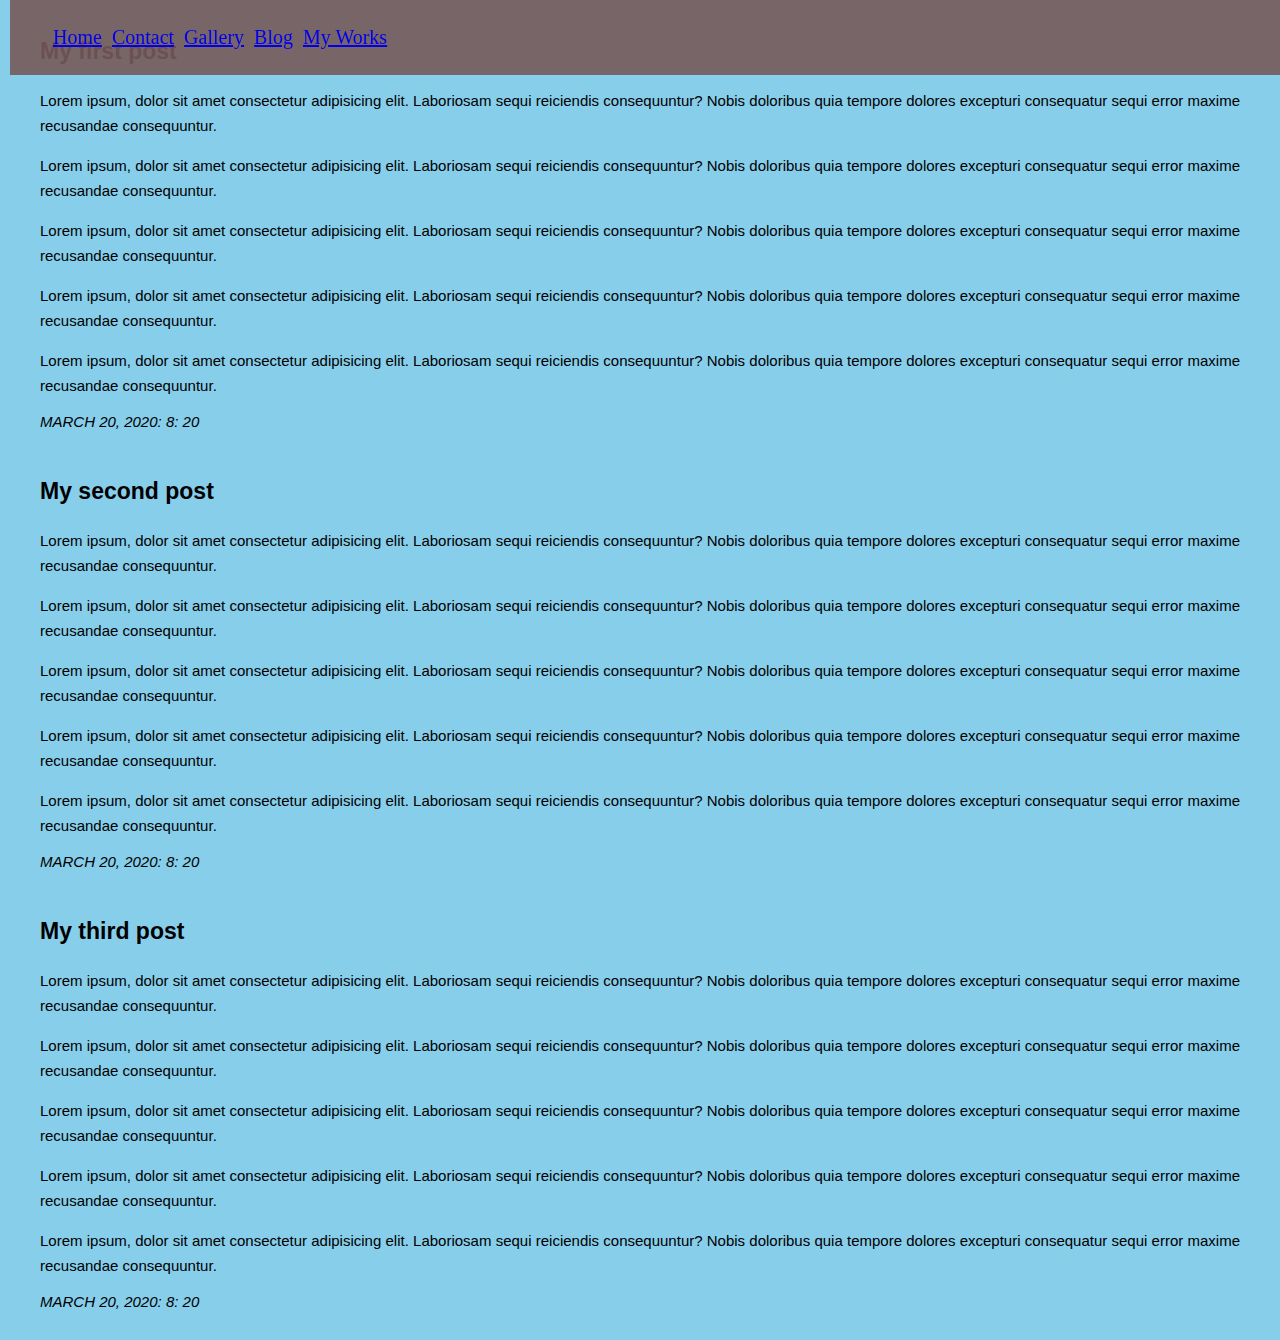
==== blog.html @ ce016eaa "This is the 7th commit" ====
<!DOCTYPE html>
<html lang="en">
<head>
    <meta charset="UTF-8">
    <meta name="viewport" content="width=device-width, initial-scale=1.0">
    <title>Blen A. / Blog</title>
    <link rel="stylesheet" href="./asset/css/style.css">

</head>
<body>
    <!--Navigation-->
    <header>
        <nav>
            <ul>
                <li><a href="index.html">Home</a></li>
                <li><a href="contact.html">Contact</a></li>
                <li><a href="gallery.html">Gallery</a></li>
                <li><a class="active" href="blog.html">Blog</a></li>
                <li><a href="myworks.html">My Works</a></li>
                
                
                
                
            </ul>
        </nav>
    </header>
    <!--Lets create blog-->
    <div id="content">
         <!--1 post-->
        <section>
            <p class="title">My first post</p>
           <article>
               <p>Lorem ipsum, dolor sit amet consectetur adipisicing elit. Laboriosam sequi reiciendis consequuntur? Nobis doloribus quia tempore dolores excepturi consequatur sequi error maxime recusandae consequuntur.</p>
               <p>Lorem ipsum, dolor sit amet consectetur adipisicing elit. Laboriosam sequi reiciendis consequuntur? Nobis doloribus quia tempore dolores excepturi consequatur sequi error maxime recusandae consequuntur.</p>
               <p>Lorem ipsum, dolor sit amet consectetur adipisicing elit. Laboriosam sequi reiciendis consequuntur? Nobis doloribus quia tempore dolores excepturi consequatur sequi error maxime recusandae consequuntur.</p>
               <p>Lorem ipsum, dolor sit amet consectetur adipisicing elit. Laboriosam sequi reiciendis consequuntur? Nobis doloribus quia tempore dolores excepturi consequatur sequi error maxime recusandae consequuntur.</p>
               <p>Lorem ipsum, dolor sit amet consectetur adipisicing elit. Laboriosam sequi reiciendis consequuntur? Nobis doloribus quia tempore dolores excepturi consequatur sequi error maxime recusandae consequuntur.</p>

            </article>
            <p class="date">march 20, 2020: 8: 20</p>

        </section>

        <!--2 post-->
        <section>
            <p class="title">My second post</p>
           <article>
               <p>Lorem ipsum, dolor sit amet consectetur adipisicing elit. Laboriosam sequi reiciendis consequuntur? Nobis doloribus quia tempore dolores excepturi consequatur sequi error maxime recusandae consequuntur.</p>
               <p>Lorem ipsum, dolor sit amet consectetur adipisicing elit. Laboriosam sequi reiciendis consequuntur? Nobis doloribus quia tempore dolores excepturi consequatur sequi error maxime recusandae consequuntur.</p>
               <p>Lorem ipsum, dolor sit amet consectetur adipisicing elit. Laboriosam sequi reiciendis consequuntur? Nobis doloribus quia tempore dolores excepturi consequatur sequi error maxime recusandae consequuntur.</p>
               <p>Lorem ipsum, dolor sit amet consectetur adipisicing elit. Laboriosam sequi reiciendis consequuntur? Nobis doloribus quia tempore dolores excepturi consequatur sequi error maxime recusandae consequuntur.</p>
               <p>Lorem ipsum, dolor sit amet consectetur adipisicing elit. Laboriosam sequi reiciendis consequuntur? Nobis doloribus quia tempore dolores excepturi consequatur sequi error maxime recusandae consequuntur.</p>

            </article>
            <p class="date">march 20, 2020: 8: 20</p>
            
        </section>

        <!--3 post-->
        <section>
            <p class="title">My third post</p>
           <article>
               <p>Lorem ipsum, dolor sit amet consectetur adipisicing elit. Laboriosam sequi reiciendis consequuntur? Nobis doloribus quia tempore dolores excepturi consequatur sequi error maxime recusandae consequuntur.</p>
               <p>Lorem ipsum, dolor sit amet consectetur adipisicing elit. Laboriosam sequi reiciendis consequuntur? Nobis doloribus quia tempore dolores excepturi consequatur sequi error maxime recusandae consequuntur.</p>
               <p>Lorem ipsum, dolor sit amet consectetur adipisicing elit. Laboriosam sequi reiciendis consequuntur? Nobis doloribus quia tempore dolores excepturi consequatur sequi error maxime recusandae consequuntur.</p>
               <p>Lorem ipsum, dolor sit amet consectetur adipisicing elit. Laboriosam sequi reiciendis consequuntur? Nobis doloribus quia tempore dolores excepturi consequatur sequi error maxime recusandae consequuntur.</p>
               <p>Lorem ipsum, dolor sit amet consectetur adipisicing elit. Laboriosam sequi reiciendis consequuntur? Nobis doloribus quia tempore dolores excepturi consequatur sequi error maxime recusandae consequuntur.</p>

            </article>
            <p class="date">march 20, 2020: 8: 20</p>
            
        </section>

    </div>
</body>
</html>
---- asset/css/style.css ----
body{
    background-color: skyblue;
    margin: 10px ;
}
header{
    background-color: rgba(119, 90, 90, 0.9);
    position: fixed;
    top: 0;
    width: 100%;
    
}
section{
    font-family: Arial, Helvetica, sans-serif;
    padding: 5px 30px;
    margin: top;
}
article{
    line-height: 25px;
    text-align: justify;
    font-size: 15px;
}
.title{
    font-size: 23px;
    font-weight: bold;
}
.date{
    text-transform: uppercase;
    font-style: italic;
    font-size: 15px;
}
nav > ul> li{
    display: inline-block;
    padding: 10px 3px;
    font-size: 20px ;
}
nav > ul> li:hover{
    background-color: #ffffff;
}
img{
    float: left;
    margin-right: 30px;
    margin-top: 70px;
    width: 30%;
    position: relative;
}
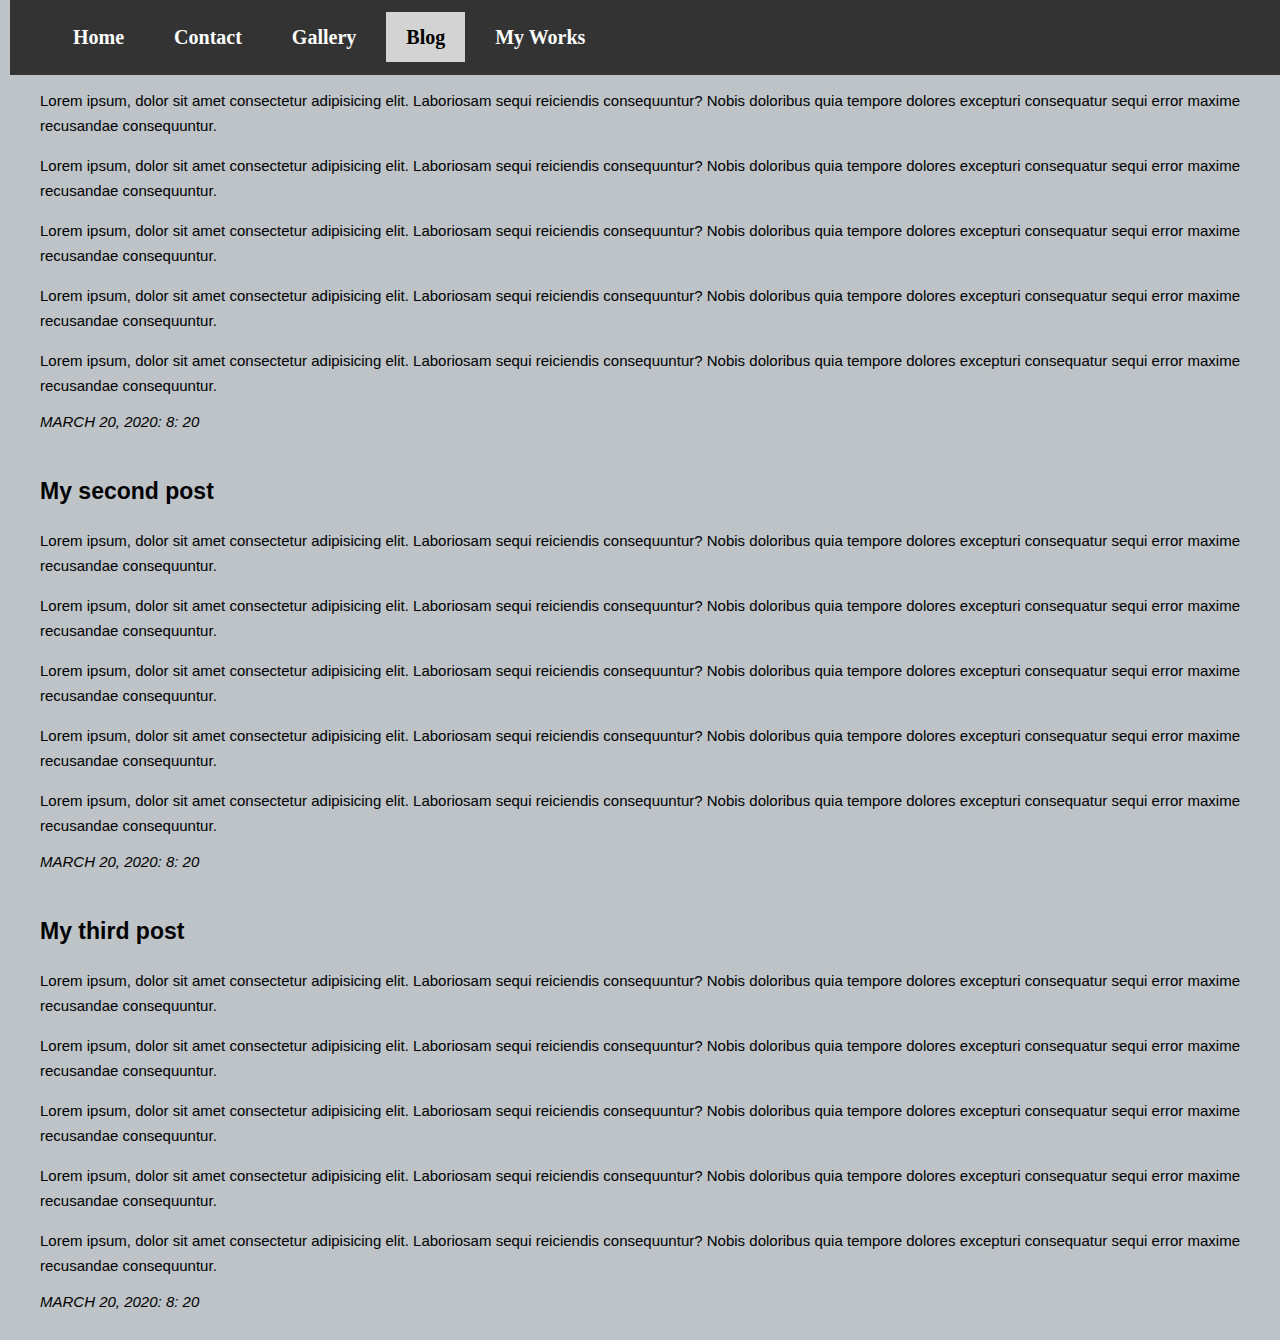
==== commit c265d9f4: "This is the 8th commit" ====
--- a/blog.html
+++ b/blog.html
@@ -5,6 +5,7 @@
     <meta name="viewport" content="width=device-width, initial-scale=1.0">
     <title>Blen A. / Blog</title>
     <link rel="stylesheet" href="./asset/css/style.css">
+    <link rel="stylesheet" href="asset/css/blog.css">
 
 </head>
 <body>
--- a/asset/css/blog.css
+++ b/asset/css/blog.css
@@ -0,0 +1,56 @@
+nav{
+    background-color: #333333;
+    top: 0;
+    width: 100%;
+    overflow: auto;
+}
+nav li{
+    display: inline-block;
+    font-size: 20px ;
+}
+nav a{
+    color: white;
+    text-decoration: none;
+    text-align: center;
+    padding: 14px 20px;
+    font-weight: bold;
+}
+nav a:hover{
+    background-color: lightgrey; 
+    color: black;
+    
+}
+a.active{
+    background-color: lightgrey; 
+    color: black;
+}
+body{
+    background-color: #bdc3c7;
+}
+section{
+    font-family: Arial, Helvetica, sans-serif;
+    padding: 5px 30px;
+    margin: top;
+}
+article{
+    line-height: 25px;
+    text-align: justify;
+    font-size: 15px;
+}
+.title{
+    font-size: 23px;
+    font-weight: bold;
+}
+.date{
+    text-transform: uppercase;
+    font-style: italic;
+    font-size: 15px;
+}
+
+img{
+    float: left;
+    margin-right: 30px;
+    margin-top: 70px;
+    width: 30%;
+    position: relative;
+}
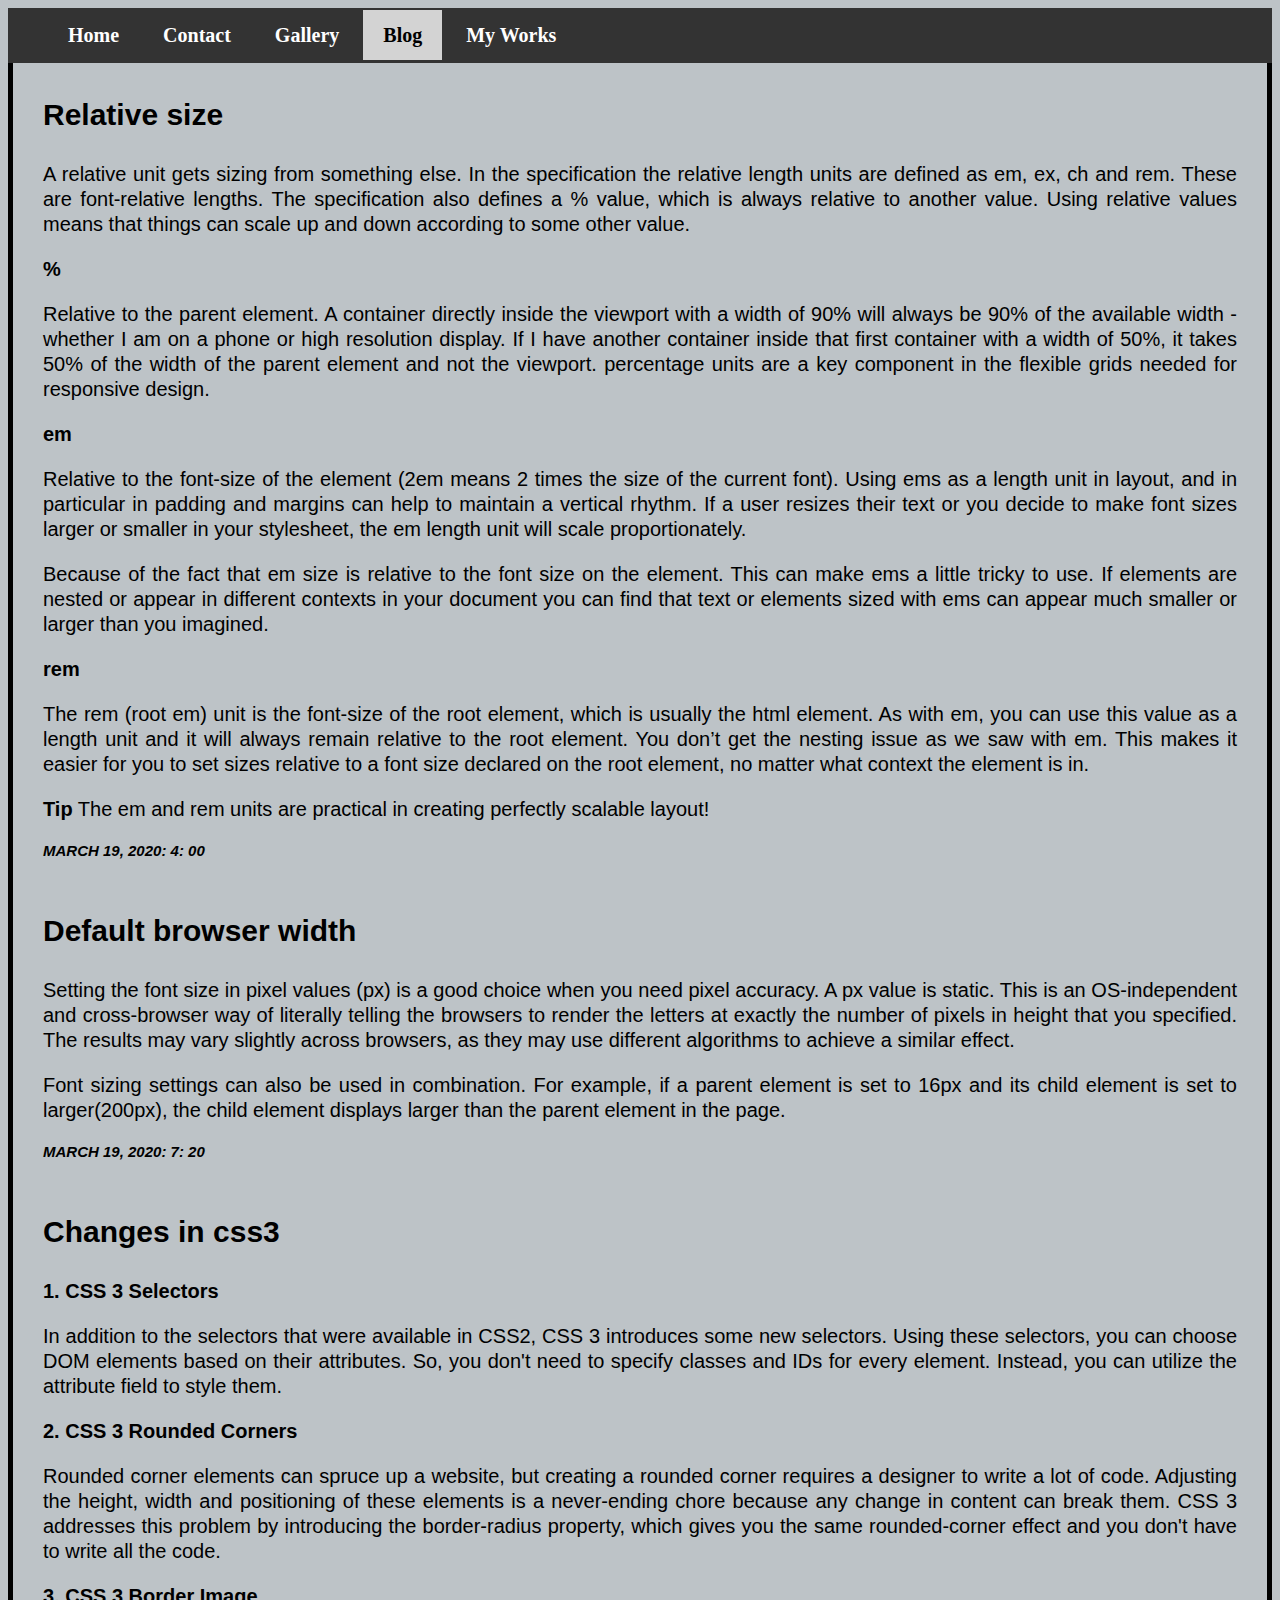
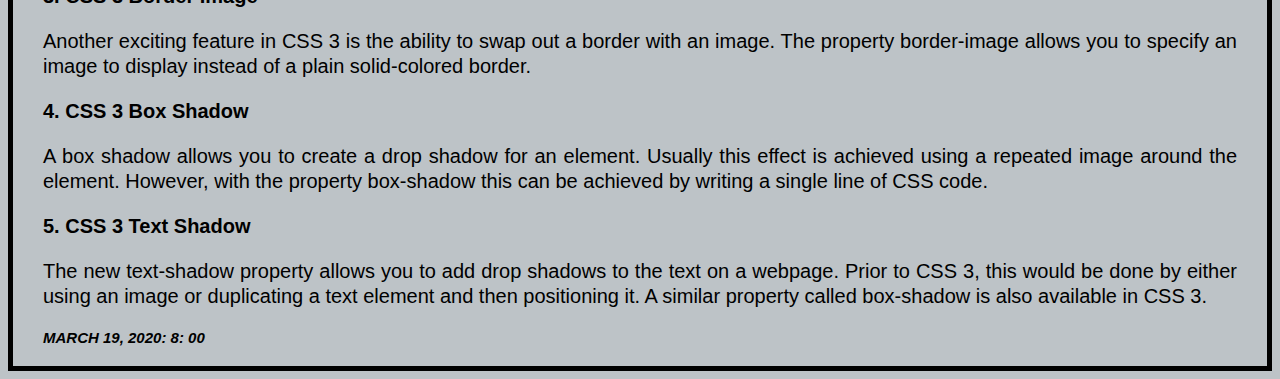
==== commit 0e0bad9a: "This is the 16th commit" ====
--- a/blog.html
+++ b/blog.html
@@ -3,8 +3,8 @@
 <head>
     <meta charset="UTF-8">
     <meta name="viewport" content="width=device-width, initial-scale=1.0">
-    <title>Blen A. / Blog</title>
-    <link rel="stylesheet" href="./asset/css/style.css">
+    <title>Blen A./Blog</title>
+    <link rel="icon" type="image/jpj" href="asset/image/favicon.jpg">
     <link rel="stylesheet" href="asset/css/blog.css">
 
 </head>
@@ -17,58 +17,90 @@
                 <li><a href="contact.html">Contact</a></li>
                 <li><a href="gallery.html">Gallery</a></li>
                 <li><a class="active" href="blog.html">Blog</a></li>
-                <li><a href="myworks.html">My Works</a></li>
-                
-                
-                
-                
+                <li><a href="myworks.html">My Works</a></li> 
             </ul>
         </nav>
     </header>
     <!--Lets create blog-->
-    <div id="content">
+    <div class ="content">
          <!--1 post-->
         <section>
-            <p class="title">My first post</p>
+            <p class="title">Relative size</p>
            <article>
-               <p>Lorem ipsum, dolor sit amet consectetur adipisicing elit. Laboriosam sequi reiciendis consequuntur? Nobis doloribus quia tempore dolores excepturi consequatur sequi error maxime recusandae consequuntur.</p>
-               <p>Lorem ipsum, dolor sit amet consectetur adipisicing elit. Laboriosam sequi reiciendis consequuntur? Nobis doloribus quia tempore dolores excepturi consequatur sequi error maxime recusandae consequuntur.</p>
-               <p>Lorem ipsum, dolor sit amet consectetur adipisicing elit. Laboriosam sequi reiciendis consequuntur? Nobis doloribus quia tempore dolores excepturi consequatur sequi error maxime recusandae consequuntur.</p>
-               <p>Lorem ipsum, dolor sit amet consectetur adipisicing elit. Laboriosam sequi reiciendis consequuntur? Nobis doloribus quia tempore dolores excepturi consequatur sequi error maxime recusandae consequuntur.</p>
-               <p>Lorem ipsum, dolor sit amet consectetur adipisicing elit. Laboriosam sequi reiciendis consequuntur? Nobis doloribus quia tempore dolores excepturi consequatur sequi error maxime recusandae consequuntur.</p>
-
+            <p>A relative unit gets sizing from something else. In the specification the relative length units are 
+                defined as em, ex, ch and rem. These are font-relative lengths. The specification also defines a % 
+                value, which is always relative to another value. Using relative values means that things can scale 
+                up and down according to some other value.</p>
+                <p><strong>%</strong></p>
+                <p>Relative to the parent element. A container directly inside the viewport with a width of 90% will 
+                    always be 90% of the available width - whether I am on a phone or high resolution display.
+                    If I have another container inside that first container with a width of 50%, it takes 50% of the 
+                    width of the parent element and not the viewport.  percentage units are a key component in the 
+                    flexible grids needed for responsive design.</p>
+                <p><strong>em</strong></p>
+                <p>Relative to the font-size of the element (2em means 2 times the size of the current font). Using ems 
+                    as a length unit in layout, and in particular in padding and margins can help to maintain a vertical 
+                    rhythm. If a user resizes their text or you decide to make font sizes larger or smaller in your stylesheet, 
+                    the em length unit will scale proportionately.</p>
+                    <p>Because of the fact that em size is relative to the font size on the element. This can make ems a little 
+                        tricky to use. If elements are nested or appear in different contexts in your document you can find that text 
+                        or elements sized with ems can appear much smaller or larger than you imagined. </p>
+                <p><strong>rem</strong></p>
+                <p>The rem (root em) unit is the font-size of the root element, which is usually the html element. As with em, you 
+                    can use this value as a length unit and it will always remain relative to the root element. You don’t get the 
+                    nesting issue as we saw with em. This makes it easier for you to set sizes relative to a font size declared on 
+                    the root element, no matter what context the element is in.</p>
+                <p><strong>Tip</strong> The em and rem units are practical in creating perfectly scalable layout!</p>
             </article>
-            <p class="date">march 20, 2020: 8: 20</p>
+            <p class="date">march 19, 2020: 4: 00</p>
 
         </section>
 
         <!--2 post-->
         <section>
-            <p class="title">My second post</p>
+            <p class="title">Default browser width </p>
            <article>
-               <p>Lorem ipsum, dolor sit amet consectetur adipisicing elit. Laboriosam sequi reiciendis consequuntur? Nobis doloribus quia tempore dolores excepturi consequatur sequi error maxime recusandae consequuntur.</p>
-               <p>Lorem ipsum, dolor sit amet consectetur adipisicing elit. Laboriosam sequi reiciendis consequuntur? Nobis doloribus quia tempore dolores excepturi consequatur sequi error maxime recusandae consequuntur.</p>
-               <p>Lorem ipsum, dolor sit amet consectetur adipisicing elit. Laboriosam sequi reiciendis consequuntur? Nobis doloribus quia tempore dolores excepturi consequatur sequi error maxime recusandae consequuntur.</p>
-               <p>Lorem ipsum, dolor sit amet consectetur adipisicing elit. Laboriosam sequi reiciendis consequuntur? Nobis doloribus quia tempore dolores excepturi consequatur sequi error maxime recusandae consequuntur.</p>
-               <p>Lorem ipsum, dolor sit amet consectetur adipisicing elit. Laboriosam sequi reiciendis consequuntur? Nobis doloribus quia tempore dolores excepturi consequatur sequi error maxime recusandae consequuntur.</p>
-
+               <p>Setting the font size in pixel values (px) is a good choice when you need pixel accuracy. A px value is static.
+                    This is an OS-independent and cross-browser way of literally telling the browsers to render the letters at 
+                    exactly the number of pixels in height that you specified. The results may vary slightly across browsers, 
+                    as they may use different algorithms to achieve a similar effect.</p>
+                <p>Font sizing settings can also be used in combination. For example, if a parent element is set to 16px and 
+                    its child element is set to larger(200px), the child element displays larger than the parent element in the page.</p>
+               
             </article>
-            <p class="date">march 20, 2020: 8: 20</p>
+            <p class="date">march 19, 2020: 7: 20</p>
+            
             
         </section>
 
         <!--3 post-->
         <section>
-            <p class="title">My third post</p>
+            <p class="title">Changes in css3 </p>
            <article>
-               <p>Lorem ipsum, dolor sit amet consectetur adipisicing elit. Laboriosam sequi reiciendis consequuntur? Nobis doloribus quia tempore dolores excepturi consequatur sequi error maxime recusandae consequuntur.</p>
-               <p>Lorem ipsum, dolor sit amet consectetur adipisicing elit. Laboriosam sequi reiciendis consequuntur? Nobis doloribus quia tempore dolores excepturi consequatur sequi error maxime recusandae consequuntur.</p>
-               <p>Lorem ipsum, dolor sit amet consectetur adipisicing elit. Laboriosam sequi reiciendis consequuntur? Nobis doloribus quia tempore dolores excepturi consequatur sequi error maxime recusandae consequuntur.</p>
-               <p>Lorem ipsum, dolor sit amet consectetur adipisicing elit. Laboriosam sequi reiciendis consequuntur? Nobis doloribus quia tempore dolores excepturi consequatur sequi error maxime recusandae consequuntur.</p>
-               <p>Lorem ipsum, dolor sit amet consectetur adipisicing elit. Laboriosam sequi reiciendis consequuntur? Nobis doloribus quia tempore dolores excepturi consequatur sequi error maxime recusandae consequuntur.</p>
-
+               <p><strong>1. CSS 3 Selectors</strong></p>
+               <p>In addition to the selectors that were available in CSS2, CSS 3 introduces some new selectors. 
+                Using these selectors, you can choose DOM elements based on their attributes. So, you don't need 
+                to specify classes and IDs for every element. Instead, you can utilize the attribute field to style 
+                them.</p>
+                <p><strong>2. CSS 3 Rounded Corners</strong></p>
+                <p>Rounded corner elements can spruce up a website, but creating a rounded corner requires a designer 
+                    to write a lot of code. Adjusting the height, width and positioning of these elements is a 
+                    never-ending chore because any change in content can break them. CSS 3 addresses this problem by 
+                    introducing the border-radius property, which gives you the same rounded-corner effect and you don't 
+                    have to write all the code.</p>
+                <p><strong>3. CSS 3 Border Image</strong></p>
+                <p>Another exciting feature in CSS 3 is the ability to swap out a border with an image. The property 
+                    border-image allows you to specify an image to display instead of a plain solid-colored border.</p>
+                <p><strong>4. CSS 3 Box Shadow</strong></p>
+                <p>A box shadow allows you to create a drop shadow for an element. Usually this effect is achieved using 
+                    a repeated image around the element. However, with the property box-shadow this can be achieved by 
+                    writing a single line of CSS code.</p>
+                <p><strong>5. CSS 3 Text Shadow</strong></p>
+                <p>The new text-shadow property allows you to add drop shadows to the text on a webpage. Prior to CSS 3, 
+                    this would be done by either using an image or duplicating a text element and then positioning it. 
+                    A similar property called box-shadow is also available in CSS 3.</p>
             </article>
-            <p class="date">march 20, 2020: 8: 20</p>
+            <p class="date">march 19, 2020: 8: 00</p>
             
         </section>
 
--- a/asset/css/blog.css
+++ b/asset/css/blog.css
@@ -27,6 +27,11 @@
 body{
     background-color: #bdc3c7;
 }
+.content{
+    border-left: 5px solid black;
+    border-right: 5px solid black;
+    border-bottom: 5px solid black;
+}
 section{
     font-family: Arial, Helvetica, sans-serif;
     padding: 5px 30px;
@@ -35,22 +40,16 @@
 article{
     line-height: 25px;
     text-align: justify;
-    font-size: 15px;
+    font-size: 20px;
 }
 .title{
-    font-size: 23px;
-    font-weight: bold;
+    font-size: 30px;
+    font-weight: bolder;
 }
 .date{
     text-transform: uppercase;
     font-style: italic;
+    font-weight: bolder;
     font-size: 15px;
 }
 
-img{
-    float: left;
-    margin-right: 30px;
-    margin-top: 70px;
-    width: 30%;
-    position: relative;
-}
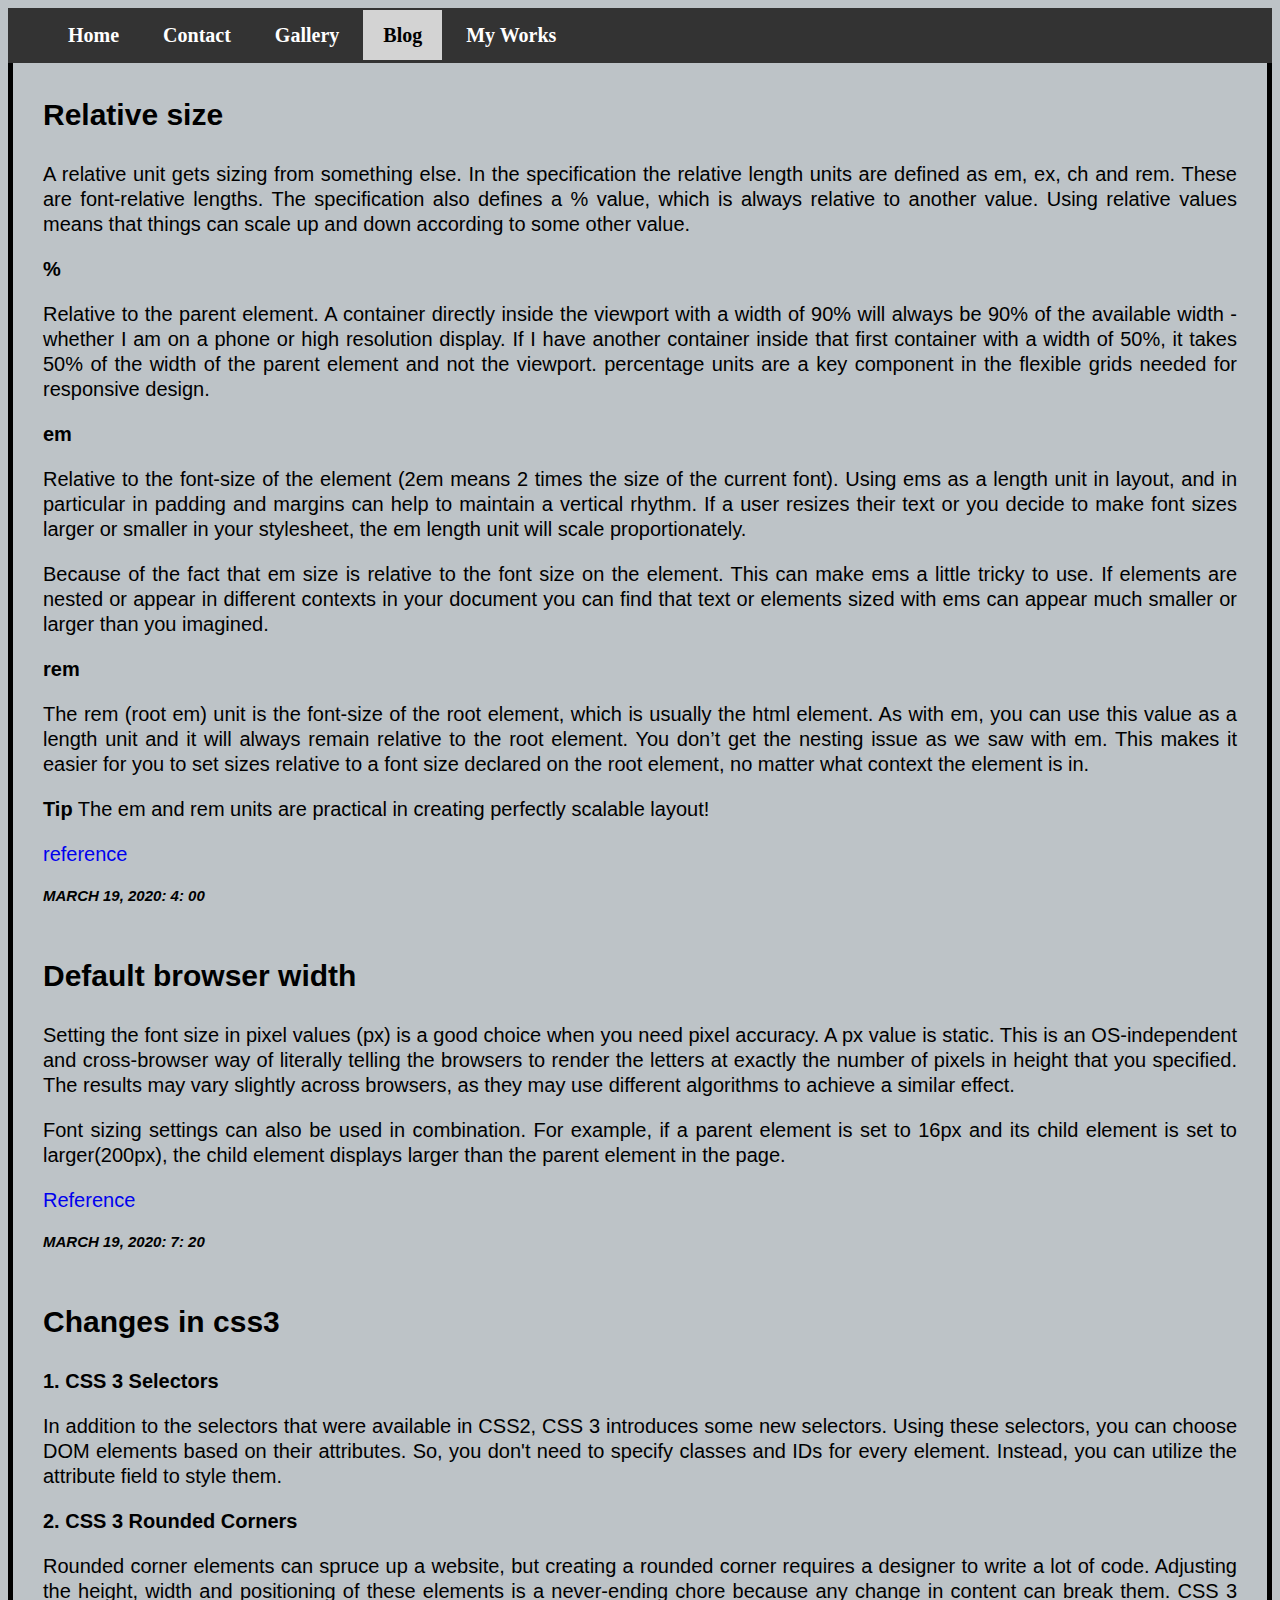
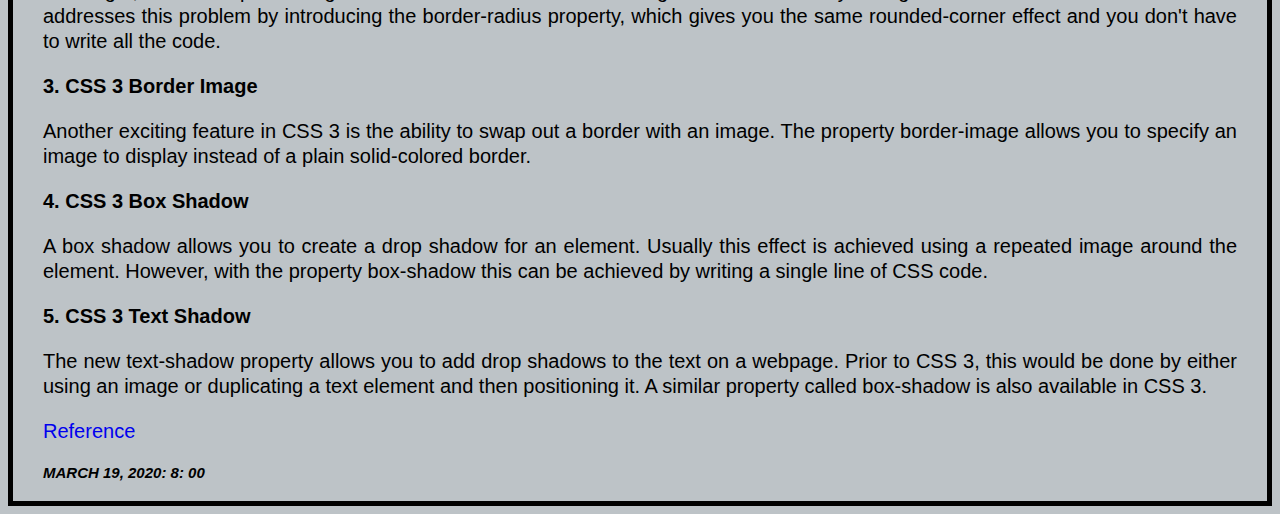
==== commit cf81a60d: "This is the 17th commit" ====
--- a/blog.html
+++ b/blog.html
@@ -51,6 +51,7 @@
                     nesting issue as we saw with em. This makes it easier for you to set sizes relative to a font size declared on 
                     the root element, no matter what context the element is in.</p>
                 <p><strong>Tip</strong> The em and rem units are practical in creating perfectly scalable layout!</p>
+                <p><a href="https://thecssworkshop.com/lessons/relative-units">reference</a></p>
             </article>
             <p class="date">march 19, 2020: 4: 00</p>
 
@@ -66,7 +67,7 @@
                     as they may use different algorithms to achieve a similar effect.</p>
                 <p>Font sizing settings can also be used in combination. For example, if a parent element is set to 16px and 
                     its child element is set to larger(200px), the child element displays larger than the parent element in the page.</p>
-               
+               <p><a href="https://developer.mozilla.org/en-US/docs/Web/CSS/width">Reference</a></p>
             </article>
             <p class="date">march 19, 2020: 7: 20</p>
             
@@ -99,6 +100,7 @@
                 <p>The new text-shadow property allows you to add drop shadows to the text on a webpage. Prior to CSS 3, 
                     this would be done by either using an image or duplicating a text element and then positioning it. 
                     A similar property called box-shadow is also available in CSS 3.</p>
+                <p><a href="http://webreference.com/authoring/css3/index-2.html">Reference</a></p>
             </article>
             <p class="date">march 19, 2020: 8: 00</p>
             
--- a/asset/css/blog.css
+++ b/asset/css/blog.css
@@ -52,4 +52,8 @@
     font-weight: bolder;
     font-size: 15px;
 }
+a{
+    text-decoration: none;
+}
 
+
